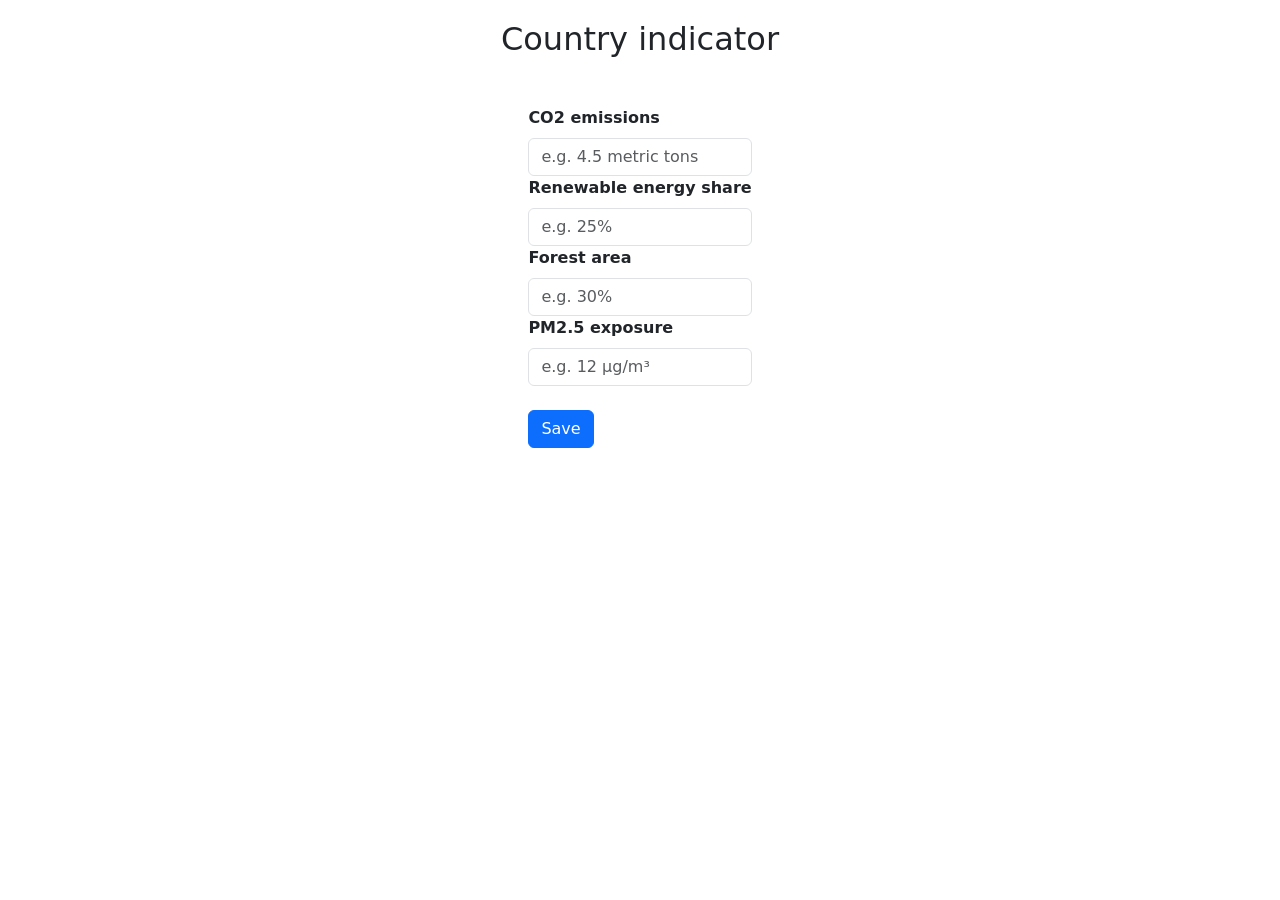
==== frontend/src/pages/countries/index.html @ ac752286 "feat: add index of page countries #27" ====
<!doctype html>
<html lang="en">
  <head>
    <meta charset="UTF-8" />
    <meta name="viewport" content="width=device-width, initial-scale=1.0" />
    <link
      rel="stylesheet"
      href="../../../assets/vendor/bootstrap/css/bootstrap.min.css"
    />
    <script
      type="module"
      src="CountriesPage.js"
    ></script>
    <script
      src="../../../assets/vendor/bootstrap/js/bootstrap.bundle.min.js"
      defer
    ></script>
    <link rel="stylesheet" href="../../../assets/css/countries-page.css">
    <link rel="stylesheet" href="../../../assets/css/indicator-countries.css">
    <link rel="stylesheet" href="../../../assets/css/save-button-indicator.css">
  </head>
  <body>
    <countries-page></countries-page>
  </body>
</html>
---- frontend/assets/css/countries-page.css ----
countries-page {
    height: 100vh;
    width: 100vw;
}

h2 {
    padding: 20px;
    text-align: center;
}
---- frontend/assets/css/indicator-countries.css ----
indicator-countries {
  display: flex;
  justify-content: center;
  align-items: center;
  /* background-color: red; */
  padding: 20px;
  font-weight: bold;
}
---- frontend/assets/css/save-button-indicator.css ----
save-button-indicator {
    margin-top: 20px;
}
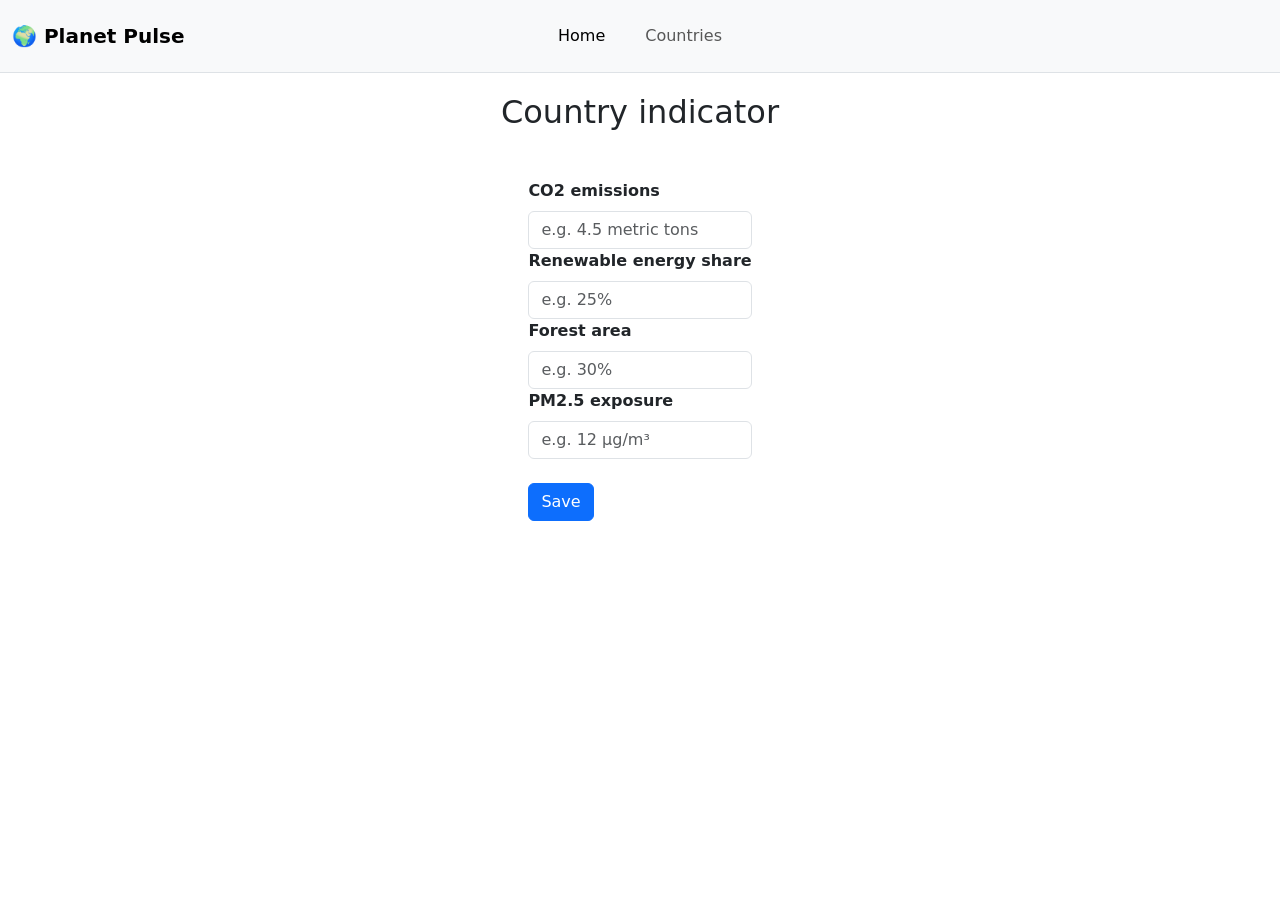
==== commit 9439648e: "feat: add header navbar component #47 feat: add header navbar component #47" ====
--- a/frontend/src/pages/countries/index.html
+++ b/frontend/src/pages/countries/index.html
@@ -7,19 +7,21 @@
       rel="stylesheet"
       href="../../../assets/vendor/bootstrap/css/bootstrap.min.css"
     />
-    <script
-      type="module"
-      src="CountriesPage.js"
-    ></script>
+    <script type="module" src="CountriesPage.js"></script>
     <script
       src="../../../assets/vendor/bootstrap/js/bootstrap.bundle.min.js"
       defer
     ></script>
-    <link rel="stylesheet" href="../../../assets/css/countries-page.css">
-    <link rel="stylesheet" href="../../../assets/css/indicator-countries.css">
-    <link rel="stylesheet" href="../../../assets/css/save-button-indicator.css">
+    <link rel="stylesheet" href="../../../assets/css/countries-page.css" />
+    <link rel="stylesheet" href="../../../assets/css/indicator-countries.css" />
+    <link
+      rel="stylesheet"
+      href="../../../assets/css/save-button-indicator.css"
+    />
+    <script type="module" src="../../components/header/Header.js"></script>
   </head>
   <body>
+    <header-nav></header-nav>
     <countries-page></countries-page>
   </body>
 </html>
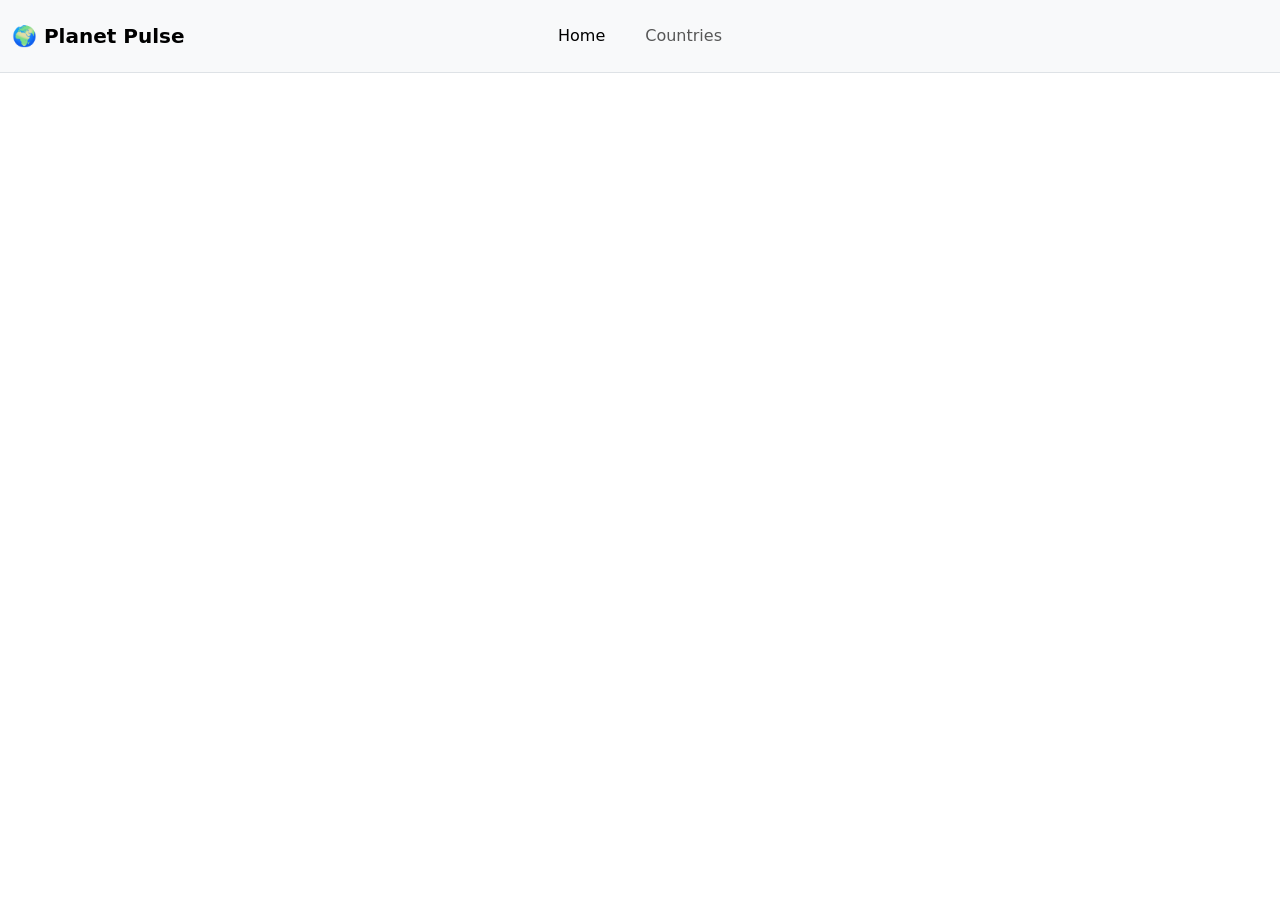
==== commit 9a253c2b: "feat: refacto #15" ====
--- a/frontend/src/pages/countries/index.html
+++ b/frontend/src/pages/countries/index.html
@@ -3,21 +3,13 @@
   <head>
     <meta charset="UTF-8" />
     <meta name="viewport" content="width=device-width, initial-scale=1.0" />
-    <link
-      rel="stylesheet"
-      href="../../../assets/vendor/bootstrap/css/bootstrap.min.css"
-    />
+    <title>Planet Pulse</title>
+    <link rel="stylesheet" href="../../../assets/vendor/bootstrap/css/bootstrap.min.css"/>
     <script type="module" src="CountriesPage.js"></script>
-    <script
-      src="../../../assets/vendor/bootstrap/js/bootstrap.bundle.min.js"
-      defer
-    ></script>
+    <script src="../../../assets/vendor/bootstrap/js/bootstrap.bundle.min.js" defer></script>
     <link rel="stylesheet" href="../../../assets/css/countries-page.css" />
     <link rel="stylesheet" href="../../../assets/css/indicator-countries.css" />
-    <link
-      rel="stylesheet"
-      href="../../../assets/css/save-button-indicator.css"
-    />
+    <link rel="stylesheet" href="../../../assets/css/save-button-indicator.css"/>
     <script type="module" src="../../components/header/Header.js"></script>
   </head>
   <body>
